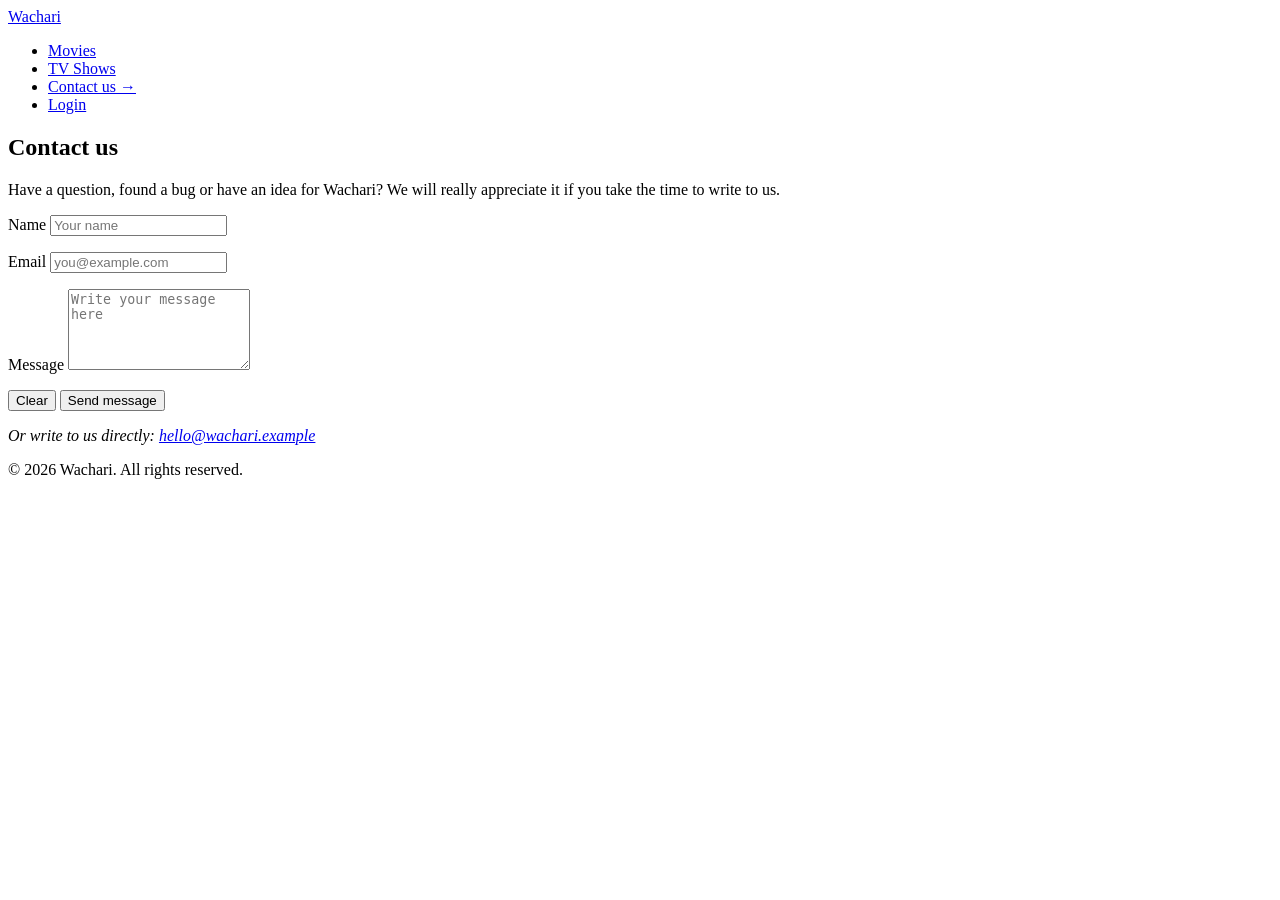
==== pages/contact.html @ 44fbe36d "feat: move feedback form to separate contact page" ====
<!DOCTYPE html>
<html lang="en">
<head>
    <meta charset="UTF-8">
    <meta name="viewport" content="width=device-width, initial-scale=1.0">
    <meta name="description" content="Contact the Wachari team: questions, ideas and feedback.">
    <title>Wachari — Contact us</title>
</head>
<body>
<header class="site-header">
    <a class="logo" href="../index.html" aria-label="Wachari home page">Wachari</a>

    <nav class="main-nav" aria-label="Main navigation">
        <ul class="main-nav__list">
            <li><a href="../index.html#catalog">Movies</a></li>
            <li><a href="../index.html#catalog">TV Shows</a></li>
            <li><a href="contact.html" aria-current="page">Contact us &rarr;</a></li>
            <li><a href="login.html">Login</a></li>
        </ul>
    </nav>
</header>

<main>
    <section class="contact" aria-labelledby="contact-title">
        <h1 id="contact-title">Contact us</h1>
        <p>
            Have a question, found a bug or have an idea for Wachari?
            We will really appreciate it if you take the time to write to us.
        </p>

        <form class="feedback-form" action="#" method="post">
            <p class="form-field">
                <label for="feedback-name">Name</label>
                <input
                        type="text"
                        id="feedback-name"
                        name="name"
                        placeholder="Your name"
                        autocomplete="name"
                        required>
            </p>

            <p class="form-field">
                <label for="feedback-email">Email</label>
                <input
                        type="email"
                        id="feedback-email"
                        name="email"
                        placeholder="you@example.com"
                        autocomplete="email"
                        required>
            </p>

            <p class="form-field">
                <label for="feedback-message">Message</label>
                <textarea
                        id="feedback-message"
                        name="message"
                        rows="5"
                        placeholder="Write your message here"
                        required></textarea>
            </p>

            <p class="form-actions">
                <button type="reset">Clear</button>
                <button type="submit">Send message</button>
            </p>
        </form>

        <address class="contacts">
            Or write to us directly:
            <a href="mailto:hello@wachari.example">hello@wachari.example</a>
        </address>
    </section>
</main>

<footer class="site-footer">
    <p>&copy; 2026 Wachari. All rights reserved.</p>
</footer>
</body>
</html>
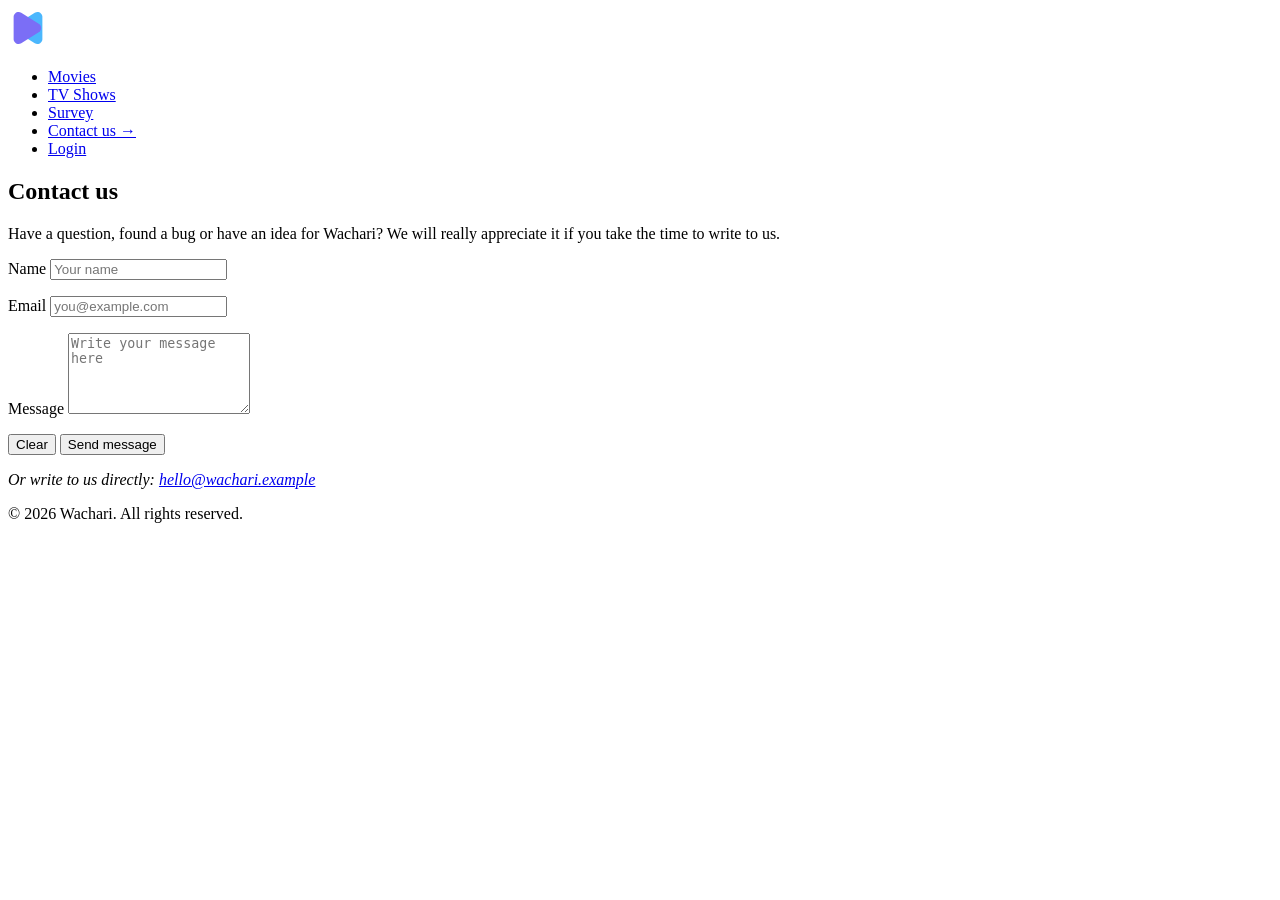
==== commit 0daa6528: "feat: add inline SVG logo and icons" ====
--- a/pages/contact.html
+++ b/pages/contact.html
@@ -8,12 +8,18 @@
 </head>
 <body>
 <header class="site-header">
-    <a class="logo" href="../index.html" aria-label="Wachari home page">Wachari</a>
+    <a class="logo" href="../index.html" aria-label="Wachari home page">
+        <svg class="logo__icon" width="40" height="40" viewBox="0 0 40 40" fill="none" aria-hidden="true">
+            <path d="M9.25621 15.7628L26.7802 4.768C30.097 2.6872 34.4002 5.0796 34.4002 9.0052V30.9948C34.4002 34.92 30.097 37.3128 26.7802 35.232L9.25621 24.2372C6.1366 22.2796 6.1366 17.7204 9.25621 15.7628Z" fill="#4BB7FD"/>
+            <path d="M30.7441 15.7628L13.2201 4.768C9.9033 2.6872 5.6001 5.0796 5.6001 9.0052V30.9948C5.6001 34.92 9.9033 37.3128 13.2201 35.232L30.7441 24.2372C33.8637 22.2796 33.8637 17.7204 30.7441 15.7628Z" fill="#7B6EF6"/>
+        </svg>
+    </a>
 
     <nav class="main-nav" aria-label="Main navigation">
         <ul class="main-nav__list">
             <li><a href="../index.html#catalog">Movies</a></li>
             <li><a href="../index.html#catalog">TV Shows</a></li>
+            <li><a href="pages/survey.html">Survey</a></li>
             <li><a href="contact.html" aria-current="page">Contact us &rarr;</a></li>
             <li><a href="login.html">Login</a></li>
         </ul>
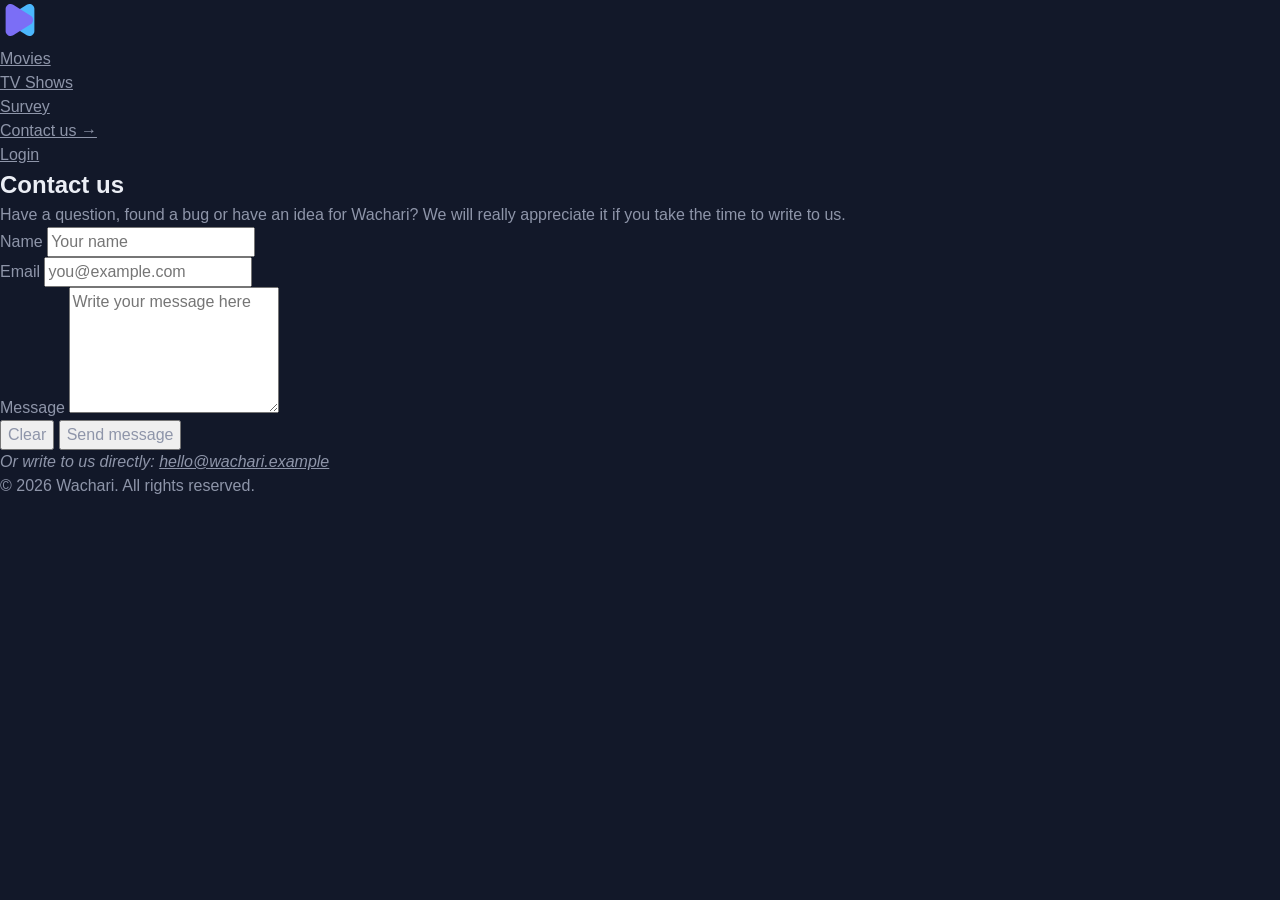
==== commit d3c1aafb: "style: add CSS variables, reset and base styles" ====
--- a/pages/contact.html
+++ b/pages/contact.html
@@ -5,6 +5,10 @@
     <meta name="viewport" content="width=device-width, initial-scale=1.0">
     <meta name="description" content="Contact the Wachari team: questions, ideas and feedback.">
     <title>Wachari — Contact us</title>
+    <link rel="preconnect" href="https://fonts.googleapis.com">
+    <link rel="preconnect" href="https://fonts.gstatic.com" crossorigin>
+    <link rel="stylesheet" href="https://fonts.googleapis.com/css2?family=Poppins:wght@400;600;700&display=swap">
+    <link rel="stylesheet" href="../css/style.css">
 </head>
 <body>
 <header class="site-header">
--- a/css/style.css
+++ b/css/style.css
@@ -0,0 +1,115 @@
+:root {
+    /* Palette from the Figma design system */
+    --color-grey-900: #121829;
+    --color-grey-800: #20283e;
+    --color-grey-700: #323b54;
+    --color-grey-600: #475069;
+    --color-grey-500: #61697f;
+    --color-grey-400: #767e94;
+    --color-grey-300: #8e95a9;
+    --color-grey-200: #a8aebf;
+    --color-grey-100: #c3c8d4;
+    --color-grey-50: #ebeef5;
+
+    --color-primary-50: #ebe9fe;
+    --color-primary-200: #beb7fb;
+    --color-primary-300: #9c92f8;
+    --color-primary-400: #7b6ef6;
+
+    --color-warning-500: #ffad49;
+    --color-white: #ffffff;
+    
+    --color-bg: var(--color-grey-900);
+    --color-text: var(--color-grey-300);
+    --color-heading: var(--color-grey-50);
+    --color-accent: var(--color-primary-400);
+    
+    --font-main: "Poppins", Arial, sans-serif;
+    
+    --space-4: 4px;
+    --space-8: 8px;
+    --space-12: 12px;
+    --space-16: 16px;
+    --space-24: 24px;
+    --space-32: 32px;
+    --space-40: 40px;
+    --space-48: 48px;
+    --space-64: 64px;
+    --space-80: 80px;
+    --space-120: 120px;
+    
+    --container-width: 1200px;
+    --grid-gap: 24px;
+}
+
+*,
+*::before,
+*::after {
+    box-sizing: border-box;
+}
+
+body,
+h1, h2, h3, h4, h5, h6,
+p, ul, ol, dl, dd,
+figure, fieldset {
+    margin: 0;
+}
+
+ul[class],
+ol[class] {
+    padding: 0;
+    list-style: none;
+}
+
+img {
+    display: block;
+    max-width: 100%;
+    height: auto;
+}
+
+input,
+button,
+textarea,
+select {
+    font: inherit;
+    color: inherit;
+}
+
+button {
+    cursor: pointer;
+}
+
+a {
+    color: inherit;
+}
+
+body {
+    min-height: 100vh;
+    font-family: var(--font-main);
+    font-size: 1rem;
+    line-height: 1.5;
+    color: var(--color-text);
+    background-color: var(--color-bg);
+    -webkit-font-smoothing: antialiased;
+}
+
+h1, h2, h3, h4, h5, h6 {
+    color: var(--color-heading);
+}
+
+:focus-visible {
+    outline: 2px solid var(--color-primary-300);
+    outline-offset: 2px;
+}
+
+.visually-hidden {
+    position: absolute;
+    width: 1px;
+    height: 1px;
+    margin: -1px;
+    padding: 0;
+    overflow: hidden;
+    clip: rect(0 0 0 0);
+    white-space: nowrap;
+    border: 0;
+}
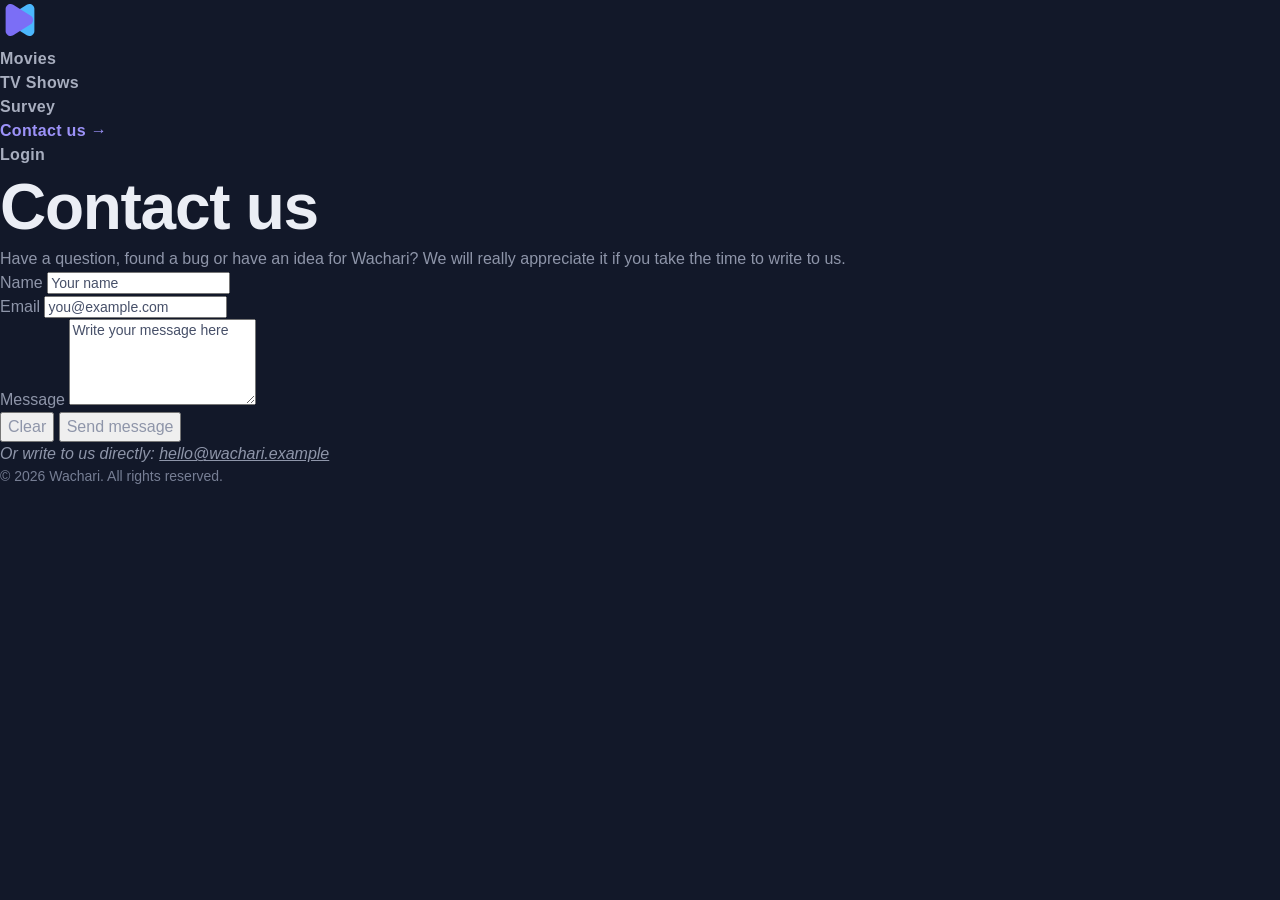
==== commit 684c7e6c: "fix: survey page" ====
--- a/pages/contact.html
+++ b/pages/contact.html
@@ -23,7 +23,7 @@
         <ul class="main-nav__list">
             <li><a href="../index.html#catalog">Movies</a></li>
             <li><a href="../index.html#catalog">TV Shows</a></li>
-            <li><a href="pages/survey.html">Survey</a></li>
+            <li><a href="survey.html">Survey</a></li>
             <li><a href="contact.html" aria-current="page">Contact us &rarr;</a></li>
             <li><a href="login.html">Login</a></li>
         </ul>
--- a/css/style.css
+++ b/css/style.css
@@ -1,3 +1,7 @@
+/* ==========================================================================
+   1. Variables
+   ========================================================================== */
+
 :root {
     /* Palette from the Figma design system */
     --color-grey-900: #121829;
@@ -18,14 +22,17 @@
 
     --color-warning-500: #ffad49;
     --color-white: #ffffff;
-    
+
+    /* Semantic colors: what each color is used for */
     --color-bg: var(--color-grey-900);
     --color-text: var(--color-grey-300);
     --color-heading: var(--color-grey-50);
     --color-accent: var(--color-primary-400);
-    
+
+    /* Typography */
     --font-main: "Poppins", Arial, sans-serif;
-    
+
+    /* Spacing scale: multiples of 8 (plus 4 and 12 for small gaps) */
     --space-4: 4px;
     --space-8: 8px;
     --space-12: 12px;
@@ -37,10 +44,15 @@
     --space-64: 64px;
     --space-80: 80px;
     --space-120: 120px;
-    
+
+    /* Layout grid: 1440 max width minus 120px margins on both sides */
     --container-width: 1200px;
     --grid-gap: 24px;
 }
+
+/* ==========================================================================
+   2. Reset
+   ========================================================================== */
 
 *,
 *::before,
@@ -82,6 +94,10 @@
 a {
     color: inherit;
 }
+
+/* ==========================================================================
+   3. Base
+   ========================================================================== */
 
 body {
     min-height: 100vh;
@@ -102,6 +118,187 @@
     outline-offset: 2px;
 }
 
+/* ==========================================================================
+   4. Typography scale (Figma: Typography)
+   ========================================================================== */
+
+h1, h2, h3 {
+    font-weight: 600;
+    letter-spacing: -0.02em;
+}
+
+h4, h5, h6 {
+    font-weight: 700;
+    letter-spacing: -0.015em;
+}
+
+h1 { font-size: 4rem;    line-height: 1.25; }  /* 64 / 80 */
+h2 { font-size: 3rem;    line-height: 1.17; }  /* 48 / 56 */
+h3 { font-size: 2rem;    line-height: 1.25; }  /* 32 / 40 */
+h4 { font-size: 1.5rem;  line-height: 1.33; }  /* 24 / 32 */
+h5 { font-size: 1.25rem; line-height: 1.2;  }  /* 20 / 24 */
+h6 { font-size: 1rem;    line-height: 1.5;  }  /* 16 / 24 */
+
+/* Form fields: Caption 14 / 16 */
+input,
+textarea,
+select {
+    font-size: 0.875rem;
+    line-height: 1.15;
+}
+
+::placeholder {
+    color: var(--color-grey-600);
+    opacity: 1;
+}
+
+/* ==========================================================================
+   5. Header
+   ========================================================================== */
+
+/* Link Regular: SemiBold 16 / 24, +2% */
+.main-nav__list a {
+    font-weight: 600;
+    letter-spacing: 0.02em;
+    color: var(--color-grey-200);
+    text-decoration: none;
+}
+
+.main-nav__list a[aria-current="page"] {
+    color: var(--color-primary-300);
+}
+
+/* ==========================================================================
+   6. Catalog
+   ========================================================================== */
+
+.filter-tabs__button {
+    font-weight: 600;
+    letter-spacing: 0.02em;
+    color: var(--color-primary-50);
+}
+
+.catalog h2 {
+    font-size: 1.5rem;
+    line-height: 1.33;
+    color: var(--color-grey-400);
+}
+
+.catalog__count {
+    font-size: 0.75rem;
+    font-weight: 400;
+    letter-spacing: 0;
+}
+
+.movie-card__link {
+    text-decoration: none;
+}
+
+.movie-card__title {
+    font-size: 1rem;
+    line-height: 1.5;
+    letter-spacing: 0.02em;
+    color: var(--color-grey-50);
+}
+
+.movie-card__rating,
+.movie-details__rating {
+    font-size: 0.875rem;
+    color: var(--color-warning-500);
+}
+
+/* ==========================================================================
+   7. News
+   ========================================================================== */
+
+.news-card__title {
+    font-size: 1.25rem;
+    line-height: 1.2;
+    font-weight: 700;
+    letter-spacing: -0.015em;
+}
+
+.news-card__meta {
+    font-size: 0.75rem;
+    color: var(--color-grey-400);
+}
+
+.news-card__more summary {
+    font-weight: 600;
+    letter-spacing: 0.02em;
+    color: var(--color-primary-300);
+    cursor: pointer;
+}
+
+/* ==========================================================================
+   8. Movie details
+   ========================================================================== */
+
+/* Body Extra Small: 12 / 16 */
+.breadcrumbs__list {
+    font-size: 0.75rem;
+    line-height: 1.33;
+    color: var(--color-primary-200);
+}
+
+.breadcrumbs__list a {
+    text-decoration: none;
+}
+
+/* <h1> in HTML, but H3 size in the design */
+.movie-details__title {
+    font-size: 2rem;
+    line-height: 1.25;
+}
+
+/* H4: Bold 24 / 32 */
+.movie-details__tagline {
+    font-size: 1.5rem;
+    line-height: 1.33;
+    font-weight: 700;
+    letter-spacing: -0.015em;
+    color: var(--color-grey-50);
+}
+
+/* Body Large: 20 / 32 */
+.movie-details__description {
+    font-size: 1.25rem;
+    line-height: 1.6;
+    color: var(--color-grey-300);
+}
+
+.movie-details__fact dt {
+    color: var(--color-grey-400);
+}
+
+.movie-details__fact dd {
+    font-size: 1.25rem;
+    line-height: 1.6;
+    color: var(--color-grey-100);
+}
+
+/* ==========================================================================
+   9. Auth (login, register)
+   ========================================================================== */
+
+.auth h1 {
+    color: var(--color-grey-100);
+}
+
+/* ==========================================================================
+   10. Footer
+   ========================================================================== */
+
+.site-footer {
+    font-size: 0.875rem;
+    color: var(--color-grey-400);
+}
+
+/* ==========================================================================
+   11. Utilities (keep at the end of the file)
+   ========================================================================== */
+
+/* Hides an element visually but keeps it available for screen readers */
 .visually-hidden {
     position: absolute;
     width: 1px;
@@ -112,4 +309,4 @@
     clip: rect(0 0 0 0);
     white-space: nowrap;
     border: 0;
-}+}
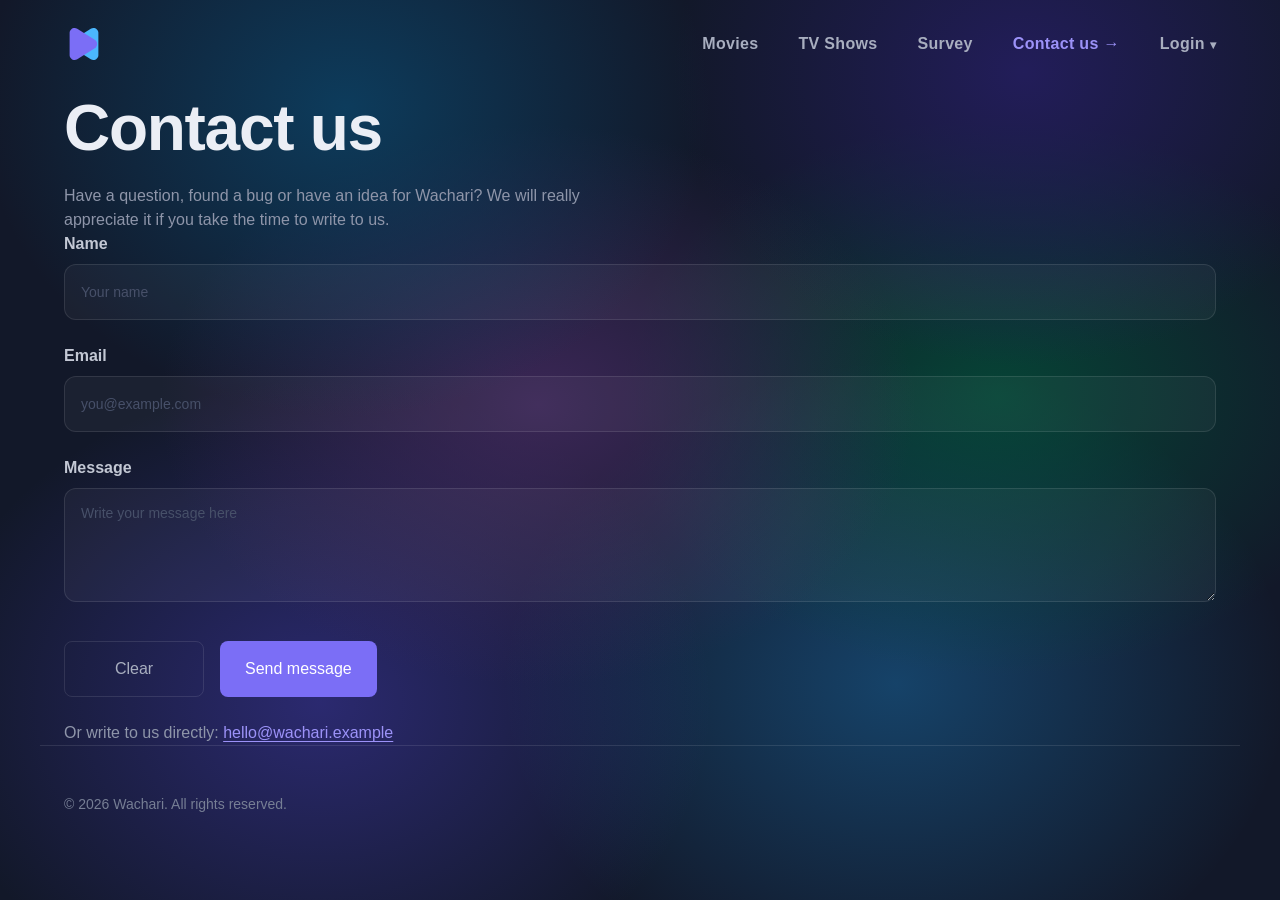
==== commit 05cdbcbc: "feat: add Login dropdown submenu to the main navigation" ====
--- a/pages/contact.html
+++ b/pages/contact.html
@@ -25,7 +25,13 @@
             <li><a href="../index.html#catalog">TV Shows</a></li>
             <li><a href="survey.html">Survey</a></li>
             <li><a href="contact.html" aria-current="page">Contact us &rarr;</a></li>
-            <li><a href="login.html">Login</a></li>
+            <li class="main-nav__item main-nav__item--has-submenu">
+                <a href="login.html">Login <span class="main-nav__arrow" aria-hidden="true">&#9662;</span></a>
+                <ul class="main-nav__submenu">
+                    <li><a href="login.html">Log in</a></li>
+                    <li><a href="register.html">Sign up</a></li>
+                </ul>
+            </li>
         </ul>
     </nav>
 </header>
--- a/css/style.css
+++ b/css/style.css
@@ -1,9 +1,6 @@
-/* ==========================================================================
-   1. Variables
-   ========================================================================== */
+/* Variables */
 
 :root {
-    /* Palette from the Figma design system */
     --color-grey-900: #121829;
     --color-grey-800: #20283e;
     --color-grey-700: #323b54;
@@ -29,10 +26,37 @@
     --color-heading: var(--color-grey-50);
     --color-accent: var(--color-primary-400);
 
-    /* Typography */
     --font-main: "Poppins", Arial, sans-serif;
 
-    /* Spacing scale: multiples of 8 (plus 4 and 12 for small gaps) */
+    /* font size / line height / letter spacing */
+    --fw-regular: 400;
+    --fw-semibold: 600;
+    --fw-bold: 700;
+
+    --fs-h1: 4rem;         /* 64 */
+    --fs-h2: 3rem;         /* 48 */
+    --fs-h3: 2rem;         /* 32 */
+    --fs-h4: 1.5rem;       /* 24 */
+    --fs-h5: 1.25rem;      /* 20 */
+    --fs-body-lg: 1.25rem; /* 20 */
+    --fs-body: 1rem;       /* 16 */
+    --fs-sm: 0.875rem;     /* 14 */
+    --fs-xs: 0.75rem;      /* 12 */
+
+    --lh-h1: 1.25;         /* 80 */
+    --lh-h2: 1.17;         /* 56 */
+    --lh-h3: 1.25;         /* 40 */
+    --lh-h4: 1.33;         /* 32 */
+    --lh-h5: 1.2;          /* 24 */
+    --lh-body-lg: 1.6;     /* 32 */
+    --lh-body: 1.5;        /* 24 */
+    --lh-caption: 1.15;    /* 16 */
+
+    --ls-heading: -0.02em;
+    --ls-heading-bold: -0.015em;
+    --ls-link: 0.02em;
+
+    /* Spacing scale from the design system: multiples of 8, plus 4 and 12 */
     --space-4: 4px;
     --space-8: 8px;
     --space-12: 12px;
@@ -45,14 +69,21 @@
     --space-80: 80px;
     --space-120: 120px;
 
-    /* Layout grid: 1440 max width minus 120px margins on both sides */
+    /* Layout: 1440 max width minus 120px margins on both sides */
     --container-width: 1200px;
+    --page-padding: 24px;
     --grid-gap: 24px;
-}
-
-/* ==========================================================================
-   2. Reset
-   ========================================================================== */
+    --radius-sm: 8px;
+    --radius-md: 12px;
+
+    /* Semi-transparent on the dark background */
+    --color-surface: rgba(255, 255, 255, 0.04);
+    --color-border: rgba(255, 255, 255, 0.10);
+    --color-surface-hover: rgba(255, 255, 255, 0.08);
+    --shadow-card: 0 8px 24px rgba(0, 0, 0, 0.4);
+}
+
+/* Reset */
 
 *,
 *::before,
@@ -88,25 +119,31 @@
 }
 
 button {
-    cursor: pointer;
+    cursor: pointer; 
 }
 
 a {
     color: inherit;
 }
 
-/* ==========================================================================
-   3. Base
-   ========================================================================== */
+/* Base */
 
 body {
     min-height: 100vh;
     font-family: var(--font-main);
-    font-size: 1rem;
-    line-height: 1.5;
+    font-size: var(--fs-body);
+    line-height: var(--lh-body);
     color: var(--color-text);
     background-color: var(--color-bg);
-    -webkit-font-smoothing: antialiased;
+    background-repeat: no-repeat;
+    /*color glows from figma*/
+    background-image:
+            radial-gradient(520px 440px at 27% 12%, rgba(12, 66, 101, 0.85), rgba(12, 66, 101, 0) 70%),
+            radial-gradient(500px 420px at 80% 8%,  rgba(37, 30, 98, 0.85),  rgba(37, 30, 98, 0) 70%),
+            radial-gradient(540px 400px at 42% 45%, rgba(73, 44, 102, 0.75), rgba(73, 44, 102, 0) 70%),
+            radial-gradient(540px 400px at 78% 44%, rgba(2, 82, 58, 0.75),   rgba(2, 82, 58, 0) 70%),
+            radial-gradient(560px 460px at 25% 78%, rgba(90, 74, 244, 0.35), rgba(90, 74, 244, 0) 70%),
+            radial-gradient(560px 460px at 70% 76%, rgba(30, 165, 252, 0.30), rgba(30, 165, 252, 0) 70%);
 }
 
 h1, h2, h3, h4, h5, h6 {
@@ -118,33 +155,31 @@
     outline-offset: 2px;
 }
 
-/* ==========================================================================
-   4. Typography scale (Figma: Typography)
-   ========================================================================== */
+/* Typography scale (Figma: Typography) */
 
 h1, h2, h3 {
-    font-weight: 600;
-    letter-spacing: -0.02em;
+    font-weight: var(--fw-semibold);
+    letter-spacing: var(--ls-heading);
 }
 
 h4, h5, h6 {
-    font-weight: 700;
-    letter-spacing: -0.015em;
-}
-
-h1 { font-size: 4rem;    line-height: 1.25; }  /* 64 / 80 */
-h2 { font-size: 3rem;    line-height: 1.17; }  /* 48 / 56 */
-h3 { font-size: 2rem;    line-height: 1.25; }  /* 32 / 40 */
-h4 { font-size: 1.5rem;  line-height: 1.33; }  /* 24 / 32 */
-h5 { font-size: 1.25rem; line-height: 1.2;  }  /* 20 / 24 */
-h6 { font-size: 1rem;    line-height: 1.5;  }  /* 16 / 24 */
+    font-weight: var(--fw-bold);
+    letter-spacing: var(--ls-heading-bold);
+}
+
+h1 { font-size: var(--fs-h1);   line-height: var(--lh-h1); }    /* 64 / 80 */
+h2 { font-size: var(--fs-h2);   line-height: var(--lh-h2); }    /* 48 / 56 */
+h3 { font-size: var(--fs-h3);   line-height: var(--lh-h3); }    /* 32 / 40 */
+h4 { font-size: var(--fs-h4);   line-height: var(--lh-h4); }    /* 24 / 32 */
+h5 { font-size: var(--fs-h5);   line-height: var(--lh-h5); }    /* 20 / 24 */
+h6 { font-size: var(--fs-body); line-height: var(--lh-body); }  /* 16 / 24 */
 
 /* Form fields: Caption 14 / 16 */
 input,
 textarea,
 select {
-    font-size: 0.875rem;
-    line-height: 1.15;
+    font-size: var(--fs-sm);
+    line-height: var(--lh-caption);
 }
 
 ::placeholder {
@@ -152,119 +187,500 @@
     opacity: 1;
 }
 
-/* ==========================================================================
-   5. Header
-   ========================================================================== */
+::selection {
+    background-color: color-mix(in srgb, var(--color-primary-400) 40%, transparent);
+    color: var(--color-white);
+}
+
+/* Layout: centered container, max 1200px wide */
+
+.site-header,
+main,
+.site-footer {
+    max-width: var(--container-width);
+    margin: 0 auto;
+    padding-left: var(--page-padding);
+    padding-right: var(--page-padding);
+}
+
+/* Header */
+
+.site-header {
+    display: flex;
+    flex-wrap: wrap;
+    align-items: center;
+    justify-content: space-between;
+    gap: var(--space-16);
+    padding-top: var(--space-24);
+    padding-bottom: var(--space-24);
+}
+
+.logo {
+    display: flex;
+    transition: opacity 0.2s ease;
+}
+
+.logo:hover {
+    opacity: 0.8;
+}
+
+.logo:active {
+    opacity: 0.6;
+}
+
+.main-nav__list {
+    display: flex;
+    flex-wrap: wrap;
+    align-items: center;
+    gap: var(--space-40);
+}
 
 /* Link Regular: SemiBold 16 / 24, +2% */
 .main-nav__list a {
-    font-weight: 600;
-    letter-spacing: 0.02em;
+    font-weight: var(--fw-semibold);
+    letter-spacing: var(--ls-link);
     color: var(--color-grey-200);
     text-decoration: none;
+    transition: color 0.2s ease;
+}
+
+.main-nav__list a:hover,
+.main-nav__list a:focus-visible {
+    color: var(--color-grey-50);
+}
+
+.main-nav__list a:active {
+    color: var(--color-primary-200);
 }
 
 .main-nav__list a[aria-current="page"] {
     color: var(--color-primary-300);
 }
 
-/* ==========================================================================
-   6. Catalog
-   ========================================================================== */
-
+/* Submenu */
+
+/* The parent is the reference point for the absolutely positioned submenu */
+.main-nav__item--has-submenu {
+    position: relative;
+}
+
+.main-nav__arrow {
+    display: inline-block;
+    font-size: var(--fs-xs);
+    transition: transform 0.2s ease;
+}
+
+.main-nav__item--has-submenu:hover .main-nav__arrow,
+.main-nav__item--has-submenu:focus-within .main-nav__arrow {
+    transform: rotate(180deg);
+}
+
+/* Hidden with visibility/opacity (not display: none) so the transition works */
+.main-nav__submenu {
+    position: absolute;
+    top: 100%;
+    right: 0;
+    z-index: 10;
+    min-width: 160px;
+    padding: var(--space-8);
+    border: 1px solid var(--color-border);
+    border-radius: var(--radius-md);
+    background-color: var(--color-grey-800);
+    box-shadow: var(--shadow-card);
+    visibility: hidden;
+    opacity: 0;
+    transform: translateY(var(--space-8));
+    transition: opacity 0.2s ease, transform 0.2s ease, visibility 0.2s;
+}
+
+/* :focus-within opens the submenu when the focus is on the parent link or inside the list (keyboard) */
+.main-nav__item--has-submenu:hover .main-nav__submenu,
+.main-nav__item--has-submenu:focus-within .main-nav__submenu {
+    visibility: visible;
+    opacity: 1;
+    transform: translateY(0);
+}
+
+.main-nav__submenu a {
+    display: block;
+    padding: var(--space-8) var(--space-16);
+    border-radius: var(--radius-sm);
+    white-space: nowrap;
+    transition: color 0.2s ease, background-color 0.2s ease;
+}
+
+.main-nav__submenu a:hover,
+.main-nav__submenu a:focus-visible {
+    background-color: var(--color-surface-hover);
+}
+
+/* Buttons */
+
+.form-actions {
+    display: flex;
+    flex-wrap: wrap;
+    gap: var(--space-16);
+    margin-top: var(--space-32);
+}
+
+.form-actions button {
+    display: inline-flex;
+    align-items: center;
+    justify-content: center;
+    min-width: 140px;
+    min-height: 56px;
+    padding: 0 var(--space-24);
+    border: 1px solid transparent;
+    border-radius: var(--radius-sm);
+    font-size: var(--fs-body);
+    line-height: var(--lh-body);
+    transition: background-color 0.2s ease, border-color 0.2s ease, color 0.2s ease, transform 0.1s ease;
+}
+
+/* Primary action */
+.form-actions button[type="submit"] {
+    background-color: var(--color-primary-400);
+    color: var(--color-white);
+}
+
+.form-actions button[type="submit"]:hover:not(:disabled) {
+    background-color: var(--color-primary-300);
+}
+
+.form-actions button[type="submit"]:active:not(:disabled) {
+    background-color: color-mix(in srgb, var(--color-primary-400) 80%, black);
+}
+
+/* Secondary action */
+.form-actions button[type="reset"] {
+    background-color: transparent;
+    border-color: var(--color-border);
+    color: var(--color-grey-200);
+}
+
+.form-actions button[type="reset"]:hover:not(:disabled) {
+    border-color: var(--color-grey-500);
+    color: var(--color-grey-50);
+}
+
+.form-actions button[type="reset"]:active:not(:disabled) {
+    background-color: var(--color-surface);
+    border-color: var(--color-grey-300);
+}
+
+/* Disabled state from Figma Buttons */
+.form-actions button:disabled {
+    opacity: 0.4;
+    cursor: not-allowed;
+}
+
+button:active:not(:disabled) {
+    transform: translateY(1px);
+}
+
+/* Catalog */
+
+.filter-tabs {
+    position: relative;
+    display: inline-grid;
+    grid-template-columns: repeat(3, 1fr);
+    gap: var(--space-4);
+    padding: var(--space-4);
+    border-radius: var(--radius-md);
+    background-color: var(--color-surface);
+}
+
+/* Purple pill under the active tab: one column wide (width minus paddings and gaps, divided by 3) */
+.filter-tabs::before {
+    content: "";
+    position: absolute;
+    top: var(--space-4);
+    bottom: var(--space-4);
+    left: var(--space-4);
+    width: calc((100% - var(--space-4) * 4) / 3);
+    border-radius: var(--radius-sm);
+    background-color: var(--color-primary-400);
+    transition: transform 0.25s ease;
+}
+
+/* The modifier is set by Knockout; translateX % refers to the pill's own width (+ one gap per step) */
+.filter-tabs--movies::before {
+    transform: translateX(calc(100% + var(--space-4)));
+}
+
+.filter-tabs--tv::before {
+    transform: translateX(calc(200% + var(--space-8)));
+}
+
+/* Buttons sit above the pill */
 .filter-tabs__button {
-    font-weight: 600;
-    letter-spacing: 0.02em;
+    position: relative;
+    z-index: 1;
+    padding: var(--space-8) var(--space-24);
+    border: 0;
+    border-radius: var(--radius-sm);
+    background-color: transparent;
+    font-weight: var(--fw-semibold);
+    letter-spacing: var(--ls-link);
     color: var(--color-primary-50);
+    transition: background-color 0.2s ease, color 0.2s ease, transform 0.1s ease;
+}
+
+.filter-tabs__button:not([aria-pressed="true"]):hover {
+    background-color: rgba(255, 255, 255, 0.06);
+}
+
+.filter-tabs__button:not([aria-pressed="true"]):active {
+    background-color: rgba(255, 255, 255, 0.10);
+}
+
+.filter-tabs__button[aria-pressed="true"] {
+    color: var(--color-white);
 }
 
 .catalog h2 {
-    font-size: 1.5rem;
-    line-height: 1.33;
+    font-size: var(--fs-h4);
+    line-height: var(--lh-h4);
     color: var(--color-grey-400);
 }
 
 .catalog__count {
-    font-size: 0.75rem;
-    font-weight: 400;
+    font-size: var(--fs-xs);
+    font-weight: var(--fw-regular);
     letter-spacing: 0;
 }
 
+/* 4 equal columns, as in the Figma catalog */
+.card-list {
+    display: grid;
+    grid-template-columns: repeat(4, 1fr);
+    gap: var(--space-40) var(--grid-gap);
+    margin-top: var(--space-32);
+}
+
 .movie-card__link {
+    display: block;
+    border-radius: var(--radius-md);
     text-decoration: none;
 }
 
+/* Card Image: 320 x 476 in Figma */
+.movie-card__poster,
+.movie-details__poster {
+    width: 100%;
+    aspect-ratio: 320 / 476;
+    object-fit: cover;
+    border-radius: var(--radius-md);
+    background-color: var(--color-surface);
+}
+
+.movie-card__poster {
+    transition: transform 0.2s ease, box-shadow 0.2s ease;
+}
+
+/* Lift the poster; transform does not shift the surrounding layout */
+.movie-card__link:hover .movie-card__poster,
+.movie-card__link:focus-visible .movie-card__poster {
+    transform: translateY(calc(var(--space-4) * -1));
+    box-shadow: var(--shadow-card);
+}
+
+.movie-card__link:active .movie-card__poster {
+    transform: translateY(0);
+    box-shadow: none;
+}
+
 .movie-card__title {
-    font-size: 1rem;
-    line-height: 1.5;
-    letter-spacing: 0.02em;
-    color: var(--color-grey-50);
+    transition: color 0.2s ease;
+    margin-top: var(--space-4);
+    font-size: var(--fs-body);
+    line-height: var(--lh-body);
+    letter-spacing: var(--ls-link);
+    color: var(--color-grey-50);
+}
+
+.movie-card__link:hover .movie-card__title,
+.movie-card__link:focus-visible .movie-card__title {
+    color: var(--color-primary-200);
 }
 
 .movie-card__rating,
 .movie-details__rating {
-    font-size: 0.875rem;
+    font-size: var(--fs-sm);
     color: var(--color-warning-500);
 }
 
-/* ==========================================================================
-   7. News
-   ========================================================================== */
+.movie-card__rating {
+    margin-top: var(--space-12);
+}
+
+/* Star next to the rating text */
+.icon {
+    vertical-align: -0.15em;
+}
+
+.search {
+    display: flex;
+    align-items: center;
+    gap: var(--space-12);
+    max-width: 346px;
+    min-height: 56px;
+    margin-top: var(--space-32);
+    padding: 0 var(--space-16);
+    border: 1px solid var(--color-border);
+    border-radius: var(--radius-md);
+    background-color: var(--color-surface);
+    transition: border-color 0.2s ease;
+}
+
+.search:hover {
+    border-color: var(--color-grey-500);
+}
+
+.search:focus-within {
+    border-color: var(--color-primary-400);
+}
+
+.search__icon {
+    flex-shrink: 0;
+    color: var(--color-grey-600);
+}
+
+.search__button {
+    display: flex;
+    padding: 0;
+    border: 0;
+    background-color: transparent;
+    color: var(--color-grey-600);
+    transition: color 0.2s ease;
+}
+
+.search__button:hover {
+    color: var(--color-grey-200);
+}
+
+.search__button:active {
+    color: var(--color-white);
+}
+
+.search__input {
+    flex: 1;
+    min-width: 0;
+    border: 0;
+    background-color: transparent;
+    color: var(--color-grey-50);
+}
+
+.search__input:focus {
+    outline: none;
+}
+
+/* News */
 
 .news-card__title {
-    font-size: 1.25rem;
-    line-height: 1.2;
-    font-weight: 700;
-    letter-spacing: -0.015em;
+    font-size: var(--fs-h5);
+    line-height: var(--lh-h5);
+    font-weight: var(--fw-bold);
+    letter-spacing: var(--ls-heading-bold);
 }
 
 .news-card__meta {
-    font-size: 0.75rem;
+    font-size: var(--fs-xs);
     color: var(--color-grey-400);
 }
 
 .news-card__more summary {
-    font-weight: 600;
-    letter-spacing: 0.02em;
+    font-weight: var(--fw-semibold);
+    letter-spacing: var(--ls-link);
     color: var(--color-primary-300);
     cursor: pointer;
 }
 
-/* ==========================================================================
-   8. Movie details
-   ========================================================================== */
+/* Page intro: heading + lead paragraph (home, survey, contact) */
+
+.hero h1,
+.survey h1,
+.contact h1,
+.auth h1 {
+    margin-bottom: var(--space-16);
+}
+
+.hero p::first-line {
+    color: var(--color-grey-100);
+}
+
+/* Frame 3 in Figma is 588px wide */
+.hero p,
+.survey > p,
+.contact > p {
+    max-width: 588px;
+    color: var(--color-grey-300);
+}
+
+/* Movie details */
+
+.movie-details__banner {
+    width: 100%;
+    max-height: calc(var(--space-80) * 4);
+    object-fit: cover;
+    border-radius: var(--radius-md);
+}
 
 /* Body Extra Small: 12 / 16 */
 .breadcrumbs__list {
-    font-size: 0.75rem;
-    line-height: 1.33;
+    font-size: var(--fs-xs);
+    line-height: var(--lh-h4);
     color: var(--color-primary-200);
 }
 
 .breadcrumbs__list a {
     text-decoration: none;
+    transition: color 0.2s ease;
+}
+
+.breadcrumbs__list a:hover {
+    color: var(--color-white);
+}
+
+.breadcrumbs__list a:active {
+    color: var(--color-primary-300);
+}
+
+.breadcrumbs__list li {
+    display: inline;
+}
+
+/* Separator only between items, not after the last one */
+.breadcrumbs__list li:not(:last-child)::after {
+    content: "/";
+    margin: 0 var(--space-8);
+    color: var(--color-grey-500);
 }
 
 /* <h1> in HTML, but H3 size in the design */
 .movie-details__title {
-    font-size: 2rem;
-    line-height: 1.25;
+    font-size: var(--fs-h3);
+    line-height: var(--lh-h3);
 }
 
 /* H4: Bold 24 / 32 */
 .movie-details__tagline {
-    font-size: 1.5rem;
-    line-height: 1.33;
-    font-weight: 700;
-    letter-spacing: -0.015em;
+    font-size: var(--fs-h4);
+    line-height: var(--lh-h4);
+    font-weight: var(--fw-bold);
+    letter-spacing: var(--ls-heading-bold);
     color: var(--color-grey-50);
 }
 
 /* Body Large: 20 / 32 */
 .movie-details__description {
-    font-size: 1.25rem;
-    line-height: 1.6;
+    font-size: var(--fs-body-lg);
+    line-height: var(--lh-body-lg);
     color: var(--color-grey-300);
+}
+
+.movie-details__fact:not(:last-child) {
+    margin-bottom: var(--space-16);
 }
 
 .movie-details__fact dt {
@@ -272,31 +688,172 @@
 }
 
 .movie-details__fact dd {
-    font-size: 1.25rem;
-    line-height: 1.6;
+    font-size: var(--fs-body-lg);
+    line-height: var(--lh-body-lg);
     color: var(--color-grey-100);
 }
 
-/* ==========================================================================
-   9. Auth (login, register)
-   ========================================================================== */
+/* Forms (survey, contact, login, register) */
+
+.form-field {
+    margin-bottom: var(--space-24);
+}
+
+.form-field:focus-within label {
+    color: var(--color-grey-50);
+}
+
+.form-field label {
+    display: block;
+    margin-bottom: var(--space-8);
+    font-weight: var(--fw-semibold);
+    color: var(--color-grey-100);
+}
+
+.form-field input,
+.form-field select,
+.form-field textarea {
+    width: 100%;
+    min-height: 56px;
+    padding: 0 var(--space-16);
+    border: 1px solid var(--color-border);
+    border-radius: var(--radius-md);
+    background-color: var(--color-surface);
+    color: var(--color-grey-50);
+    transition: border-color 0.2s ease, background-color 0.2s ease;
+}
+
+.form-field input:hover,
+.form-field select:hover,
+.form-field textarea:hover {
+    border-color: var(--color-grey-500);
+}
+
+.form-field input:focus,
+.form-field select:focus,
+.form-field textarea:focus {
+    border-color: var(--color-primary-400);
+    background-color: var(--color-surface-hover);
+}
+
+.form-field textarea {
+    padding: var(--space-16);
+    resize: vertical;
+}
+
+/* Dropdown list is drawn by the browser, so it needs its own dark background */
+.form-field select option {
+    background-color: var(--color-grey-800);
+}
+
+.form-field__icon {
+    color: var(--color-grey-600);
+}
+
+.form-hint {
+    display: block;
+    margin-top: var(--space-4);
+    font-size: var(--fs-xs);
+    color: var(--color-grey-400);
+}
+
+/* Groups of radio buttons and checkboxes */
+.form-group {
+    margin: 0 0 var(--space-24);
+    padding: var(--space-16) var(--space-24);
+    border: 1px solid var(--color-border);
+    border-radius: var(--radius-md);
+    background-color: var(--color-surface);
+}
+
+.form-group legend {
+    padding: 0 var(--space-8);
+    font-weight: var(--fw-semibold);
+    color: var(--color-grey-50);
+}
+
+.form-group input {
+    width: 20px;
+    height: 20px;
+    margin: 0 var(--space-8) 0 0;
+    vertical-align: middle;
+    accent-color: var(--color-primary-400);
+}
+
+.form-group label {
+    margin-right: var(--space-16);
+    color: var(--color-grey-100);
+}
+
+/* Label right after a checked radio / checkbox */
+.form-group input:checked + label {
+    color: var(--color-grey-50);
+}
+
+.form-group label,
+.form-group input {
+    cursor: pointer;
+}
+
+.form-group label {
+    transition: color 0.2s ease;
+}
+
+.form-group label:hover {
+    color: var(--color-grey-50);
+}
+
+/* Auth (login, register) */
 
 .auth h1 {
     color: var(--color-grey-100);
 }
 
-/* ==========================================================================
-   10. Footer
-   ========================================================================== */
+.auth__illustration {
+    width: min(100%, 480px);
+    object-fit: contain;
+}
+
+.auth__switch,
+.contacts {
+    margin-top: var(--space-24);
+    color: var(--color-grey-300);
+}
+
+/* <address> is italic by default */
+.contacts {
+    font-style: normal;
+}
+
+.auth__switch a,
+.contacts a {
+    color: var(--color-primary-300);
+    text-decoration: underline;
+    text-underline-offset: 0.2em;
+    transition: color 0.2s ease;
+}
+
+.auth__switch a:hover,
+.contacts a:hover {
+    color: var(--color-primary-200);
+}
+
+.auth__switch a:active,
+.contacts a:active {
+    color: var(--color-primary-400);
+}
+
+/* Footer */
 
 .site-footer {
-    font-size: 0.875rem;
+    font-size: var(--fs-sm);
     color: var(--color-grey-400);
-}
-
-/* ==========================================================================
-   11. Utilities (keep at the end of the file)
-   ========================================================================== */
+    padding-top: var(--space-48);
+    padding-bottom: var(--space-48);
+    border-top: 1px solid var(--color-border);
+}
+
+/* Utilities (keep at the end of the file) */
 
 /* Hides an element visually but keeps it available for screen readers */
 .visually-hidden {
@@ -310,3 +867,11 @@
     white-space: nowrap;
     border: 0;
 }
+
+/* SVG sprite: out of the layout, but still rendered, so <use> can reach <defs> and gradients (display: none breaks them) */
+.svg-sprite {
+    position: absolute;
+    width: 0;
+    height: 0;
+    overflow: hidden;
+}
